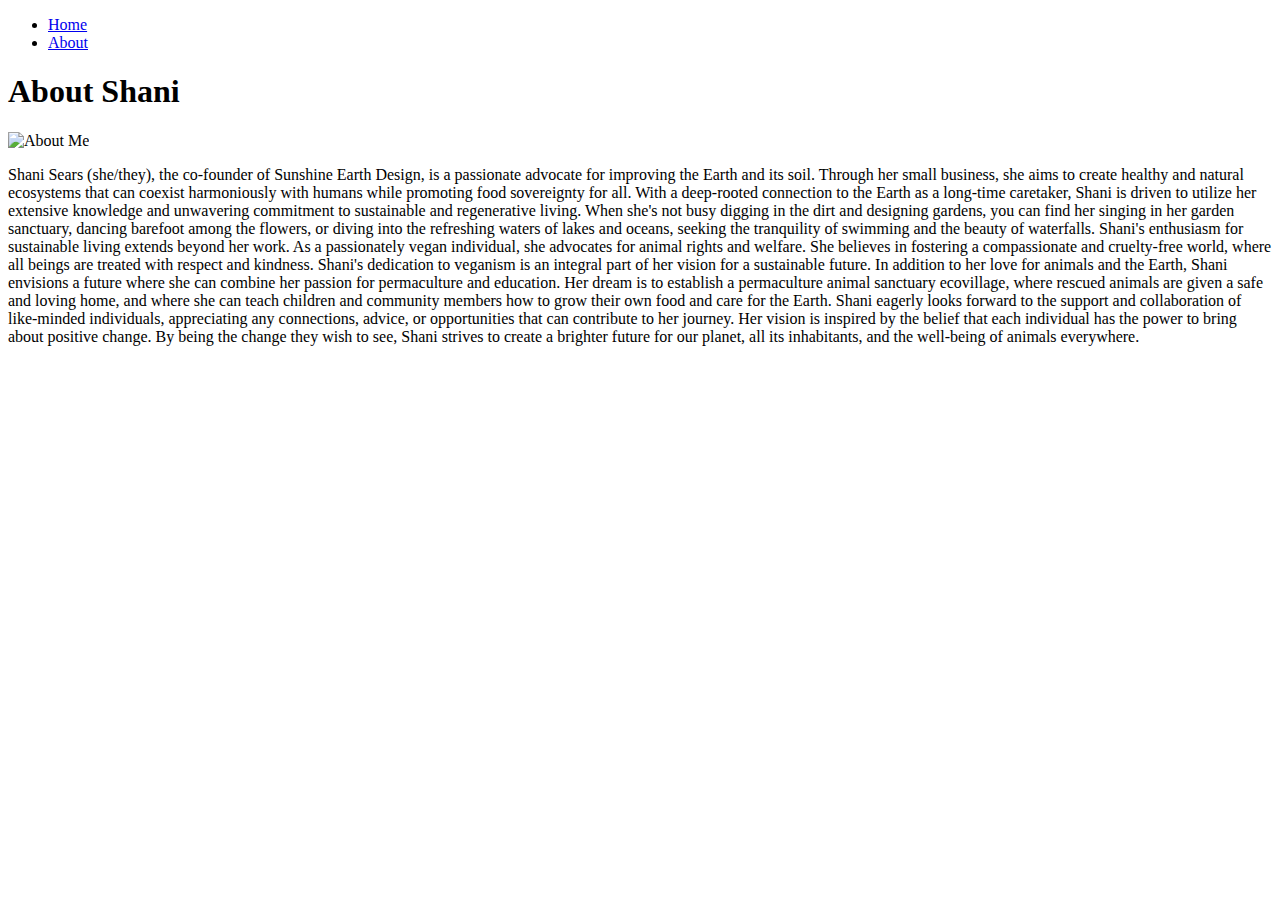
==== About.html @ d2b475af "add about" ====
<!DOCTYPE html>
<html>
<head>
    <link rel="stylesheet" href="C:\Users\Brock\buwebdev\biosite\Styling.css" type="text/css">
  <title>About Shani</title>
</head>
<body>
  <header>
    <nav>
      <ul>
        <li><a href="index.html">Home</a></li>
        <li><a href="about.html">About</a></li>
      </ul>
    </nav>
  </header>

  <main>
    <section>
      <h1>About Shani</h1>
      <img src="C:\Users\Brock\buwebdev\biosite\images\Shani Pig.jpg" alt="About Me" width="300" class="centered-image">
      <p class="lightgreen">Shani Sears (she/they), the co-founder of Sunshine Earth Design, is a passionate advocate for improving 
        the Earth and its soil. Through her small business, she aims to create healthy and natural ecosystems that can 
        coexist harmoniously with humans while promoting food sovereignty for all. With a deep-rooted connection to 
        the Earth as a long-time caretaker, Shani is driven to utilize her extensive knowledge and unwavering commitment 
        to sustainable and regenerative living. When she's not busy digging in the dirt and designing gardens, you can 
        find her singing in her garden sanctuary, dancing barefoot among the flowers, or diving into the refreshing 
        waters of lakes and oceans, seeking the tranquility of swimming and the beauty of waterfalls. Shani's enthusiasm 
        for sustainable living extends beyond her work. As a passionately vegan individual, she advocates for animal 
        rights and welfare. She believes in fostering a compassionate and cruelty-free world, where all beings are 
        treated with respect and kindness. Shani's dedication to veganism is an integral part of her vision for a 
        sustainable future. In addition to her love for animals and the Earth, Shani envisions a future where she 
        can combine her passion for permaculture and education. Her dream is to establish a permaculture animal 
        sanctuary ecovillage, where rescued animals are given a safe and loving home, and where she can teach children 
        and community members how to grow their own food and care for the Earth. Shani eagerly looks forward to the 
        support and collaboration of like-minded individuals, appreciating any connections, advice, or opportunities 
        that can contribute to her journey. Her vision is inspired by the belief that each individual has the power to 
        bring about positive change. By being the change they wish to see, Shani strives to create a brighter future 
        for our planet, all its inhabitants, and the well-being of animals everywhere.</p>
    </section>
  </main>

  <footer>
    
  </footer>
</body>
</html>
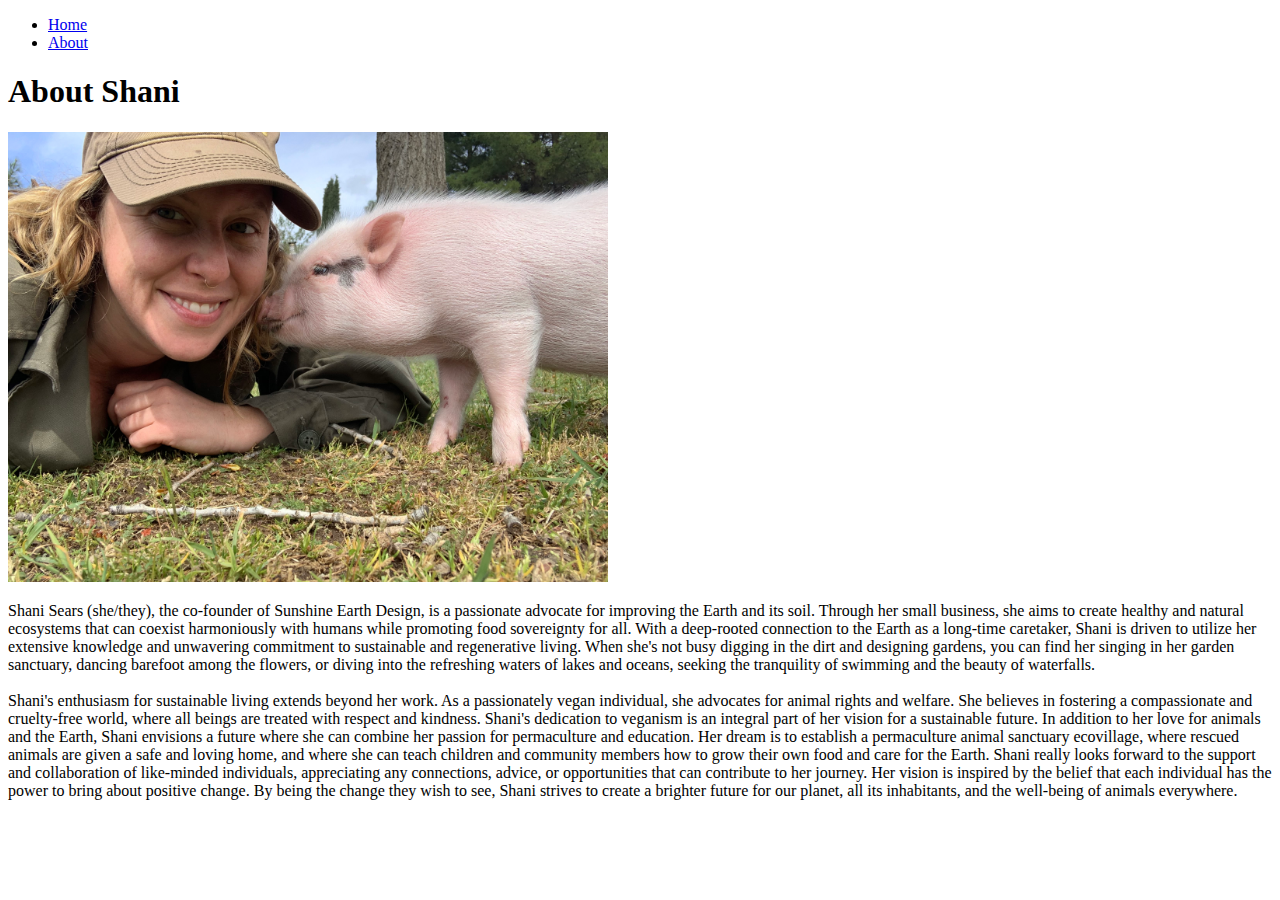
==== commit 322dbd41: "removed absolute file paths" ====
--- a/About.html
+++ b/About.html
@@ -1,7 +1,7 @@
 <!DOCTYPE html>
 <html>
 <head>
-    <link rel="stylesheet" href="C:\Users\Brock\buwebdev\biosite\Styling.css" type="text/css">
+    <link rel="stylesheet" href="biosite\Styling.css" type="text/css">
   <title>About Shani</title>
 </head>
 <body>
@@ -17,30 +17,29 @@
   <main>
     <section>
       <h1>About Shani</h1>
-      <img src="C:\Users\Brock\buwebdev\biosite\images\Shani Pig.jpg" alt="About Me" width="300" class="centered-image">
+      <img src="images/ShaniPig.jpeg" alt="About Shani" width="600" class="centered-image">
       <p class="lightgreen">Shani Sears (she/they), the co-founder of Sunshine Earth Design, is a passionate advocate for improving 
         the Earth and its soil. Through her small business, she aims to create healthy and natural ecosystems that can 
         coexist harmoniously with humans while promoting food sovereignty for all. With a deep-rooted connection to 
         the Earth as a long-time caretaker, Shani is driven to utilize her extensive knowledge and unwavering commitment 
         to sustainable and regenerative living. When she's not busy digging in the dirt and designing gardens, you can 
         find her singing in her garden sanctuary, dancing barefoot among the flowers, or diving into the refreshing 
-        waters of lakes and oceans, seeking the tranquility of swimming and the beauty of waterfalls. Shani's enthusiasm 
+        waters of lakes and oceans, seeking the tranquility of swimming and the beauty of waterfalls. <br><br>
+        Shani's enthusiasm 
         for sustainable living extends beyond her work. As a passionately vegan individual, she advocates for animal 
         rights and welfare. She believes in fostering a compassionate and cruelty-free world, where all beings are 
         treated with respect and kindness. Shani's dedication to veganism is an integral part of her vision for a 
         sustainable future. In addition to her love for animals and the Earth, Shani envisions a future where she 
         can combine her passion for permaculture and education. Her dream is to establish a permaculture animal 
         sanctuary ecovillage, where rescued animals are given a safe and loving home, and where she can teach children 
-        and community members how to grow their own food and care for the Earth. Shani eagerly looks forward to the 
+        and community members how to grow their own food and care for the Earth. Shani really looks forward to the 
         support and collaboration of like-minded individuals, appreciating any connections, advice, or opportunities 
         that can contribute to her journey. Her vision is inspired by the belief that each individual has the power to 
         bring about positive change. By being the change they wish to see, Shani strives to create a brighter future 
         for our planet, all its inhabitants, and the well-being of animals everywhere.</p>
     </section>
   </main>
-
   <footer>
-    
-  </footer>
+      </footer>
 </body>
 </html>
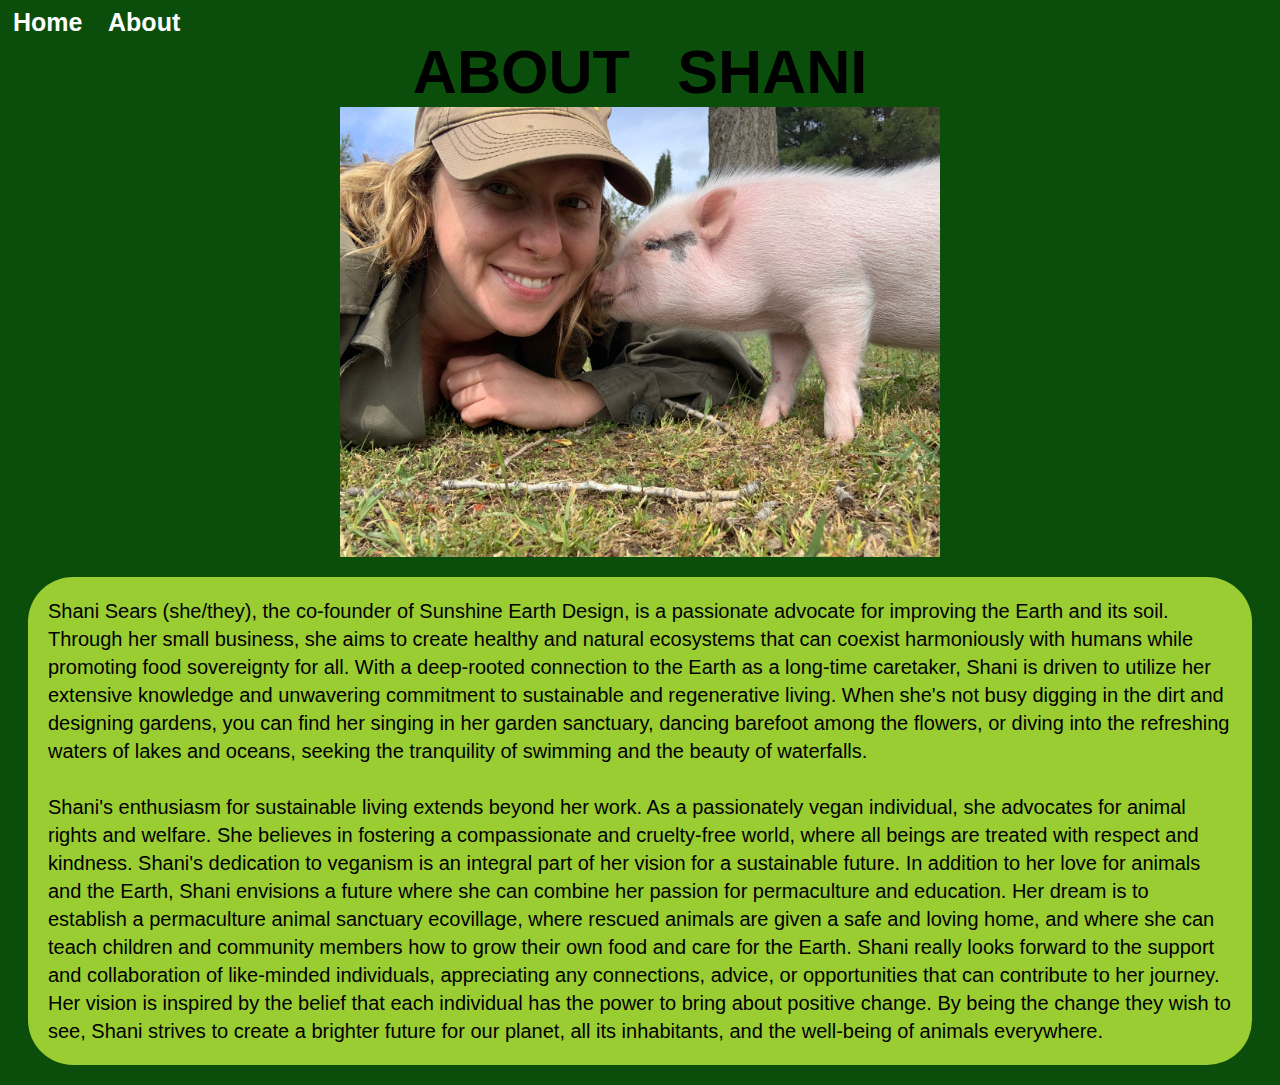
==== commit d06d5af4: "fixed image links and spacing" ====
--- a/About.html
+++ b/About.html
@@ -1,7 +1,7 @@
 <!DOCTYPE html>
 <html>
 <head>
-    <link rel="stylesheet" href="biosite\Styling.css" type="text/css">
+    <link rel="stylesheet" href="Styling.css" type="text/css">
   <title>About Shani</title>
 </head>
 <body>
@@ -17,7 +17,7 @@
   <main>
     <section>
       <h1>About Shani</h1>
-      <img src="images/ShaniPig.jpeg" alt="About Shani" width="600" class="centered-image">
+      <img src="photos/ShaniPig.jpeg" alt="About Shani" width="600" class="centered-image">
       <p class="lightgreen">Shani Sears (she/they), the co-founder of Sunshine Earth Design, is a passionate advocate for improving 
         the Earth and its soil. Through her small business, she aims to create healthy and natural ecosystems that can 
         coexist harmoniously with humans while promoting food sovereignty for all. With a deep-rooted connection to 
@@ -42,4 +42,4 @@
   <footer>
       </footer>
 </body>
-</html>
+</html>--- a/Styling.css
+++ b/Styling.css
@@ -0,0 +1,114 @@
+html,
+body {
+  font-family: 'Lato', sans-serif;
+  font-family: 'Nunito', sans-serif;
+  font-size: 20px;
+  background-color: rgb(11, 77, 11);
+}
+
+.centered-image {
+  display: block;
+  margin-left: auto;
+  margin-right: auto;
+}
+
+.lightgreen {
+  font-family: 'Lato', sans-serif;
+  font-family: 'Nunito', sans-serif;
+  font-size: 20px;
+  background-color: yellowgreen;
+  padding: 20px; 
+  margin: 20px;
+  border-radius: 45px;
+}
+
+p {
+  font-family: 'Lato', sans-serif;
+  font-weight: 400;
+  line-height: 1.4em;
+}
+
+h1, h2 {
+  font-family: 'Lato', sans-serif;
+}
+
+nav ul {
+  list-style-type: none;
+  margin: 0;
+  padding: 0;
+  display: inline;
+}
+
+nav li {
+  display: inline;
+  margin-right: 10px;
+}
+
+nav a {
+  color: #fff;
+  text-decoration: none;
+  padding: 5px;
+}
+
+nav a:hover {
+  background-color: #555;
+}
+  
+  h1 {
+    font-weight: 700;
+    text-transform: uppercase;
+    font-size: 3.052em;
+    word-spacing: 0.5em;
+    margin: 0;
+    text-align: center;
+  }
+  
+  h2 {
+    font-weight: 500;
+    font-size: 2.441em;
+    word-spacing: 0.2em;
+    margin: 0;
+    text-align: center;
+    padding-top: 15px;
+  }
+
+  .image-container {
+    display: flex;
+    justify-content: space-between;
+    margin: 0 5px;
+  }
+  .image-container img {
+    margin-right: 5%;
+    margin-left: 5%
+  }
+  
+  
+  address {
+    font-family: 'Nunito', sans-serif;
+    text-align: center;
+  }
+  
+  a {
+    font-size: 1.25em;
+    font-weight: bold;
+    color: greenyellow;
+    text-decoration: none;
+  }
+  
+  a:hover {
+    text-decoration: underline;
+    background-color: #D6A800;
+  }
+  
+  .sentence {
+    font-style: italic;
+  }
+  
+  .intro {
+    font-weight: bold;
+    text-align: center;
+    background-color: yellowgreen
+  }
+  #h3{
+    text-align: center;
+  }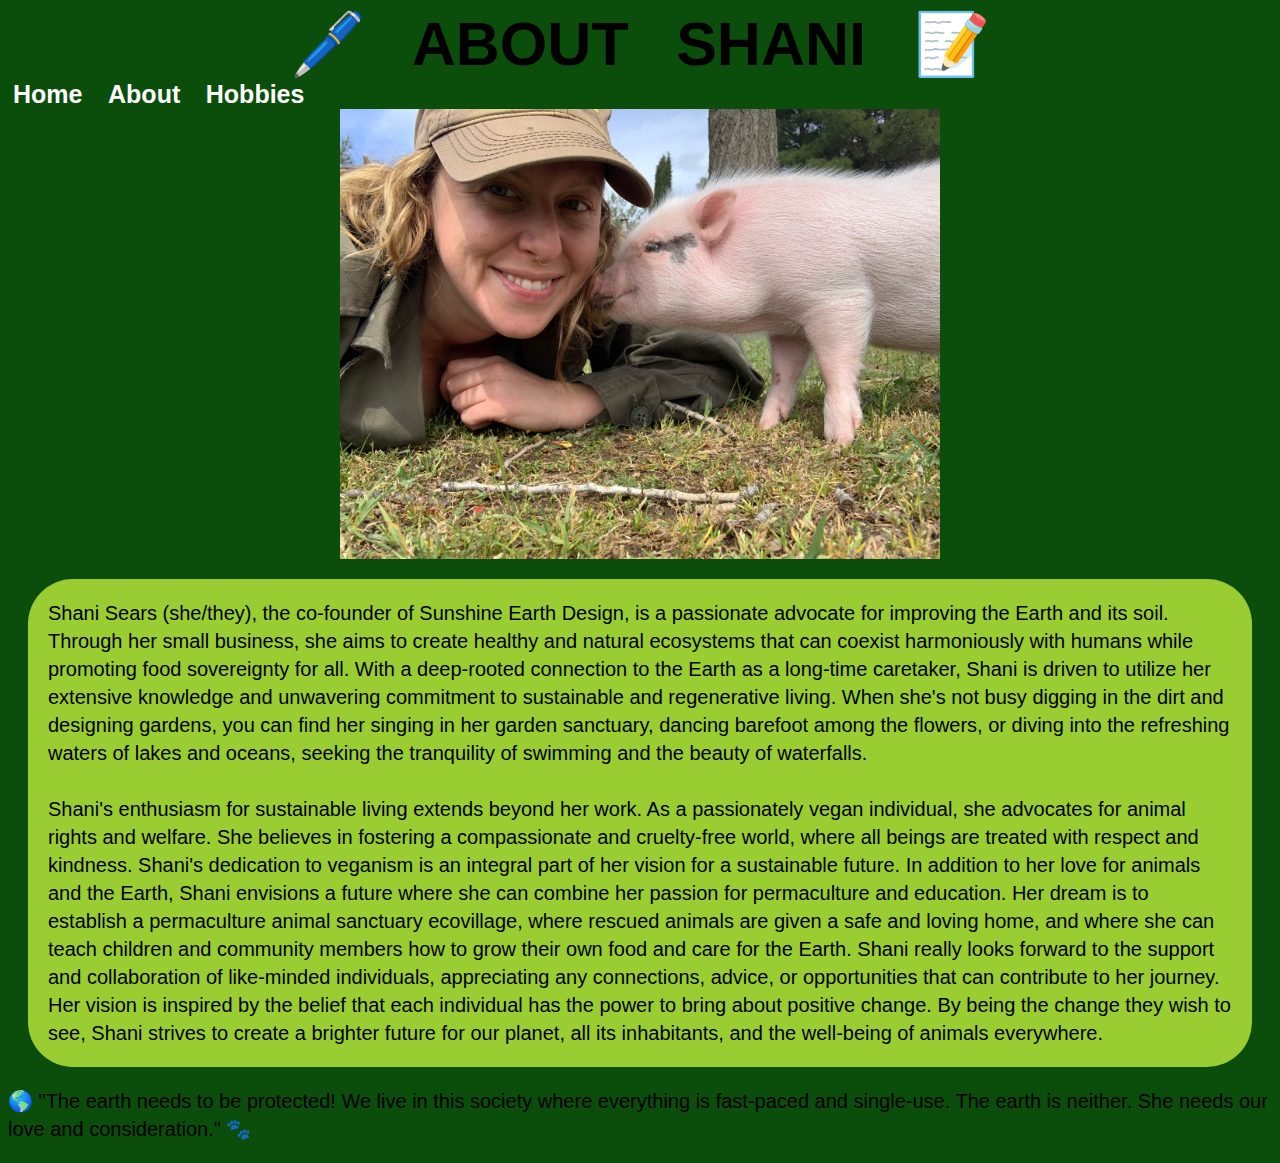
==== commit cd43f1f2: "added cute stickers to the header. Added Shani quote to footer." ====
--- a/About.html
+++ b/About.html
@@ -5,18 +5,19 @@
   <title>About Shani</title>
 </head>
 <body>
+  <h1>🖊️ About Shani 📝</h1>
   <header>
     <nav>
       <ul>
         <li><a href="index.html">Home</a></li>
-        <li><a href="about.html">About</a></li>
+        <li><a href="About.html">About</a></li>
+        <li><a href="Hobbies.html">Hobbies</a></li>
       </ul>
     </nav>
   </header>
 
   <main>
     <section>
-      <h1>About Shani</h1>
       <img src="photos/ShaniPig.jpeg" alt="About Shani" width="600" class="centered-image">
       <p class="lightgreen">Shani Sears (she/they), the co-founder of Sunshine Earth Design, is a passionate advocate for improving 
         the Earth and its soil. Through her small business, she aims to create healthy and natural ecosystems that can 
@@ -40,6 +41,8 @@
     </section>
   </main>
   <footer>
-      </footer>
+    <p class="footer-quote">🌎 "The earth needs to be protected! We live in this society where everything is fast-paced and single-use. 
+      The earth is neither. She needs our love and consideration." 🐾</p>
+  </footer>
 </body>
 </html>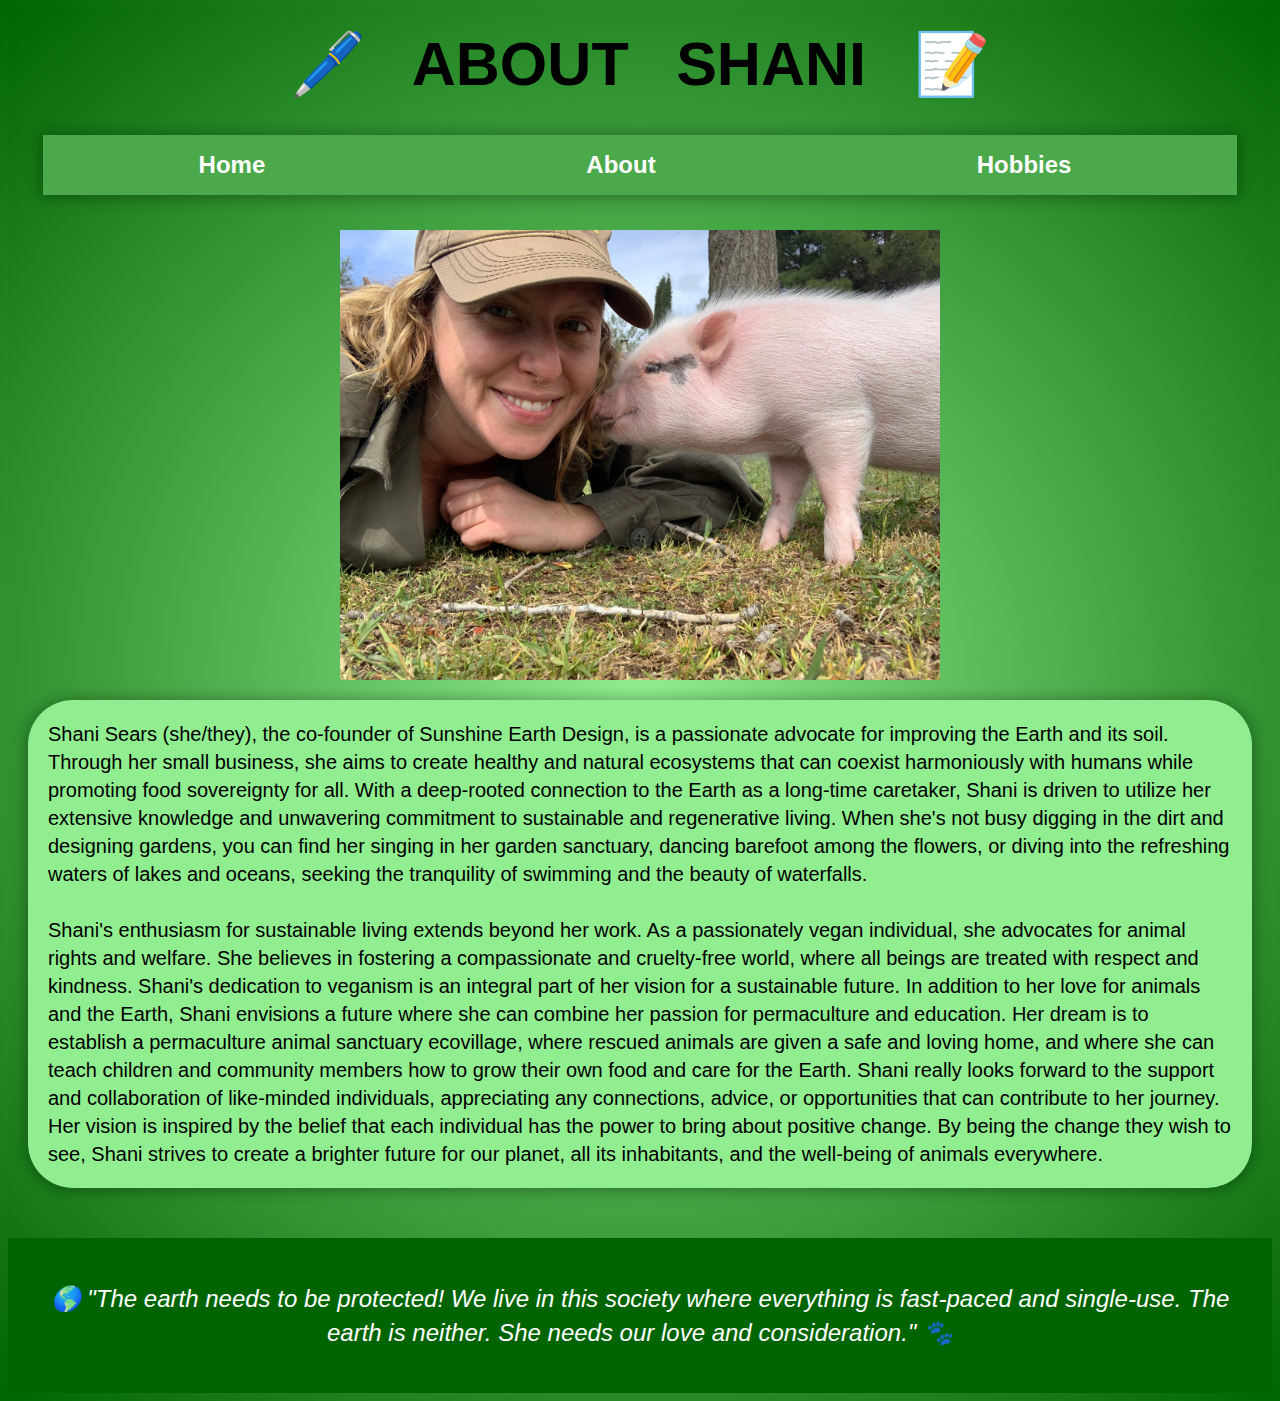
==== commit 1115a747: "fixed focus and w3 errors" ====
--- a/About.html
+++ b/About.html
@@ -1,48 +1,49 @@
 <!DOCTYPE html>
-<html>
-<head>
+<html lang="en">
+  <head>
+    <title>About Shani</title>
     <link rel="stylesheet" href="Styling.css" type="text/css">
-  <title>About Shani</title>
-</head>
-<body>
-  <h1>🖊️ About Shani 📝</h1>
-  <header>
-    <nav>
-      <ul>
-        <li><a href="index.html">Home</a></li>
-        <li><a href="About.html">About</a></li>
-        <li><a href="Hobbies.html">Hobbies</a></li>
-      </ul>
-    </nav>
-  </header>
-
-  <main>
-    <section>
-      <img src="photos/ShaniPig.jpeg" alt="About Shani" width="600" class="centered-image">
-      <p class="lightgreen">Shani Sears (she/they), the co-founder of Sunshine Earth Design, is a passionate advocate for improving 
-        the Earth and its soil. Through her small business, she aims to create healthy and natural ecosystems that can 
-        coexist harmoniously with humans while promoting food sovereignty for all. With a deep-rooted connection to 
-        the Earth as a long-time caretaker, Shani is driven to utilize her extensive knowledge and unwavering commitment 
-        to sustainable and regenerative living. When she's not busy digging in the dirt and designing gardens, you can 
-        find her singing in her garden sanctuary, dancing barefoot among the flowers, or diving into the refreshing 
-        waters of lakes and oceans, seeking the tranquility of swimming and the beauty of waterfalls. <br><br>
-        Shani's enthusiasm 
-        for sustainable living extends beyond her work. As a passionately vegan individual, she advocates for animal 
-        rights and welfare. She believes in fostering a compassionate and cruelty-free world, where all beings are 
-        treated with respect and kindness. Shani's dedication to veganism is an integral part of her vision for a 
-        sustainable future. In addition to her love for animals and the Earth, Shani envisions a future where she 
-        can combine her passion for permaculture and education. Her dream is to establish a permaculture animal 
-        sanctuary ecovillage, where rescued animals are given a safe and loving home, and where she can teach children 
-        and community members how to grow their own food and care for the Earth. Shani really looks forward to the 
-        support and collaboration of like-minded individuals, appreciating any connections, advice, or opportunities 
-        that can contribute to her journey. Her vision is inspired by the belief that each individual has the power to 
-        bring about positive change. By being the change they wish to see, Shani strives to create a brighter future 
-        for our planet, all its inhabitants, and the well-being of animals everywhere.</p>
-    </section>
-  </main>
-  <footer>
-    <p class="footer-quote">🌎 "The earth needs to be protected! We live in this society where everything is fast-paced and single-use. 
-      The earth is neither. She needs our love and consideration." 🐾</p>
-  </footer>
-</body>
-</html>+  </head>
+  <body>
+    <h1>🖊️ About Shani 📝</h1>
+    <header>
+      <nav>
+        <ul>
+          <li><a href="index.html">Home</a></li>
+          <li><a href="About.html">About</a></li>
+          <li><a href="Hobbies.html">Hobbies</a></li>
+        </ul>
+      </nav>
+    </header>
+    <img
+      src="photos/ShaniPig.jpeg"
+      alt="Shani has been a regular volunteer at Farm Animal Sanctuary. Interacting with the animals brings joy to Shani, as well as to the animals."
+      title="Shani has been a regular volunteer at Farm Animal Sanctuary. Interacting with the animals brings joy to Shani, as well as to the animals."
+      width="600"
+      class="centered-image"
+      tabindex="0">
+    <p class="lightgreen" tabindex="0">
+      Shani Sears (she/they), the co-founder of Sunshine Earth Design, is a passionate advocate for improving the Earth and its soil. Through her small 
+      business, she aims to create healthy and natural ecosystems that can coexist harmoniously with humans while promoting food sovereignty for all. 
+      With a deep-rooted connection to the Earth as a long-time caretaker, Shani is driven to utilize her extensive knowledge and unwavering commitment 
+      to sustainable and regenerative living. When she's not busy digging in the dirt and designing gardens, you can find her singing in her garden 
+      sanctuary, dancing barefoot among the flowers, or diving into the refreshing waters of lakes and oceans, seeking the tranquility of swimming and 
+      the beauty of waterfalls. 
+      <br><br> 
+      Shani's enthusiasm for sustainable living extends beyond her work. As a passionately vegan individual, she advocates for animal rights and welfare. 
+      She believes in fostering a compassionate and cruelty-free world, where all beings are treated with respect and kindness. Shani's dedication to 
+      veganism is an integral part of her vision for a sustainable future. In addition to her love for animals and the Earth, Shani envisions a future 
+      where she can combine her passion for permaculture and education. Her dream is to establish a permaculture animal sanctuary ecovillage, where 
+      rescued animals are given a safe and loving home, and where she can teach children and community members how to grow their own food and care for 
+      the Earth. Shani really looks forward to the support and collaboration of like-minded individuals, appreciating any connections, advice, or 
+      opportunities that can contribute to her journey. Her vision is inspired by the belief that each individual has the power to bring about positive 
+      change. By being the change they wish to see, Shani strives to create a brighter future for our planet, all its inhabitants, and the well-being of 
+      animals everywhere.
+    </p>
+    <footer>
+      <p class="footer-quote" tabindex="0">
+        🌎 "The earth needs to be protected! We live in this society where everything is fast-paced and single-use. The earth is neither. She needs our love and consideration." 🐾
+      </p>
+    </footer>
+  </body>
+</html>
--- a/Styling.css
+++ b/Styling.css
@@ -3,7 +3,8 @@
   font-family: 'Lato', sans-serif;
   font-family: 'Nunito', sans-serif;
   font-size: 20px;
-  background-color: rgb(11, 77, 11);
+  background: radial-gradient(circle at center, lightgreen, darkgreen);
+  
 }
 
 .centered-image {
@@ -16,9 +17,10 @@
   font-family: 'Lato', sans-serif;
   font-family: 'Nunito', sans-serif;
   font-size: 20px;
-  background-color: yellowgreen;
+  background-color: lightgreen;
   padding: 20px; 
-  margin: 20px;
+  margin: 20px 20px 50px 20px;
+  box-shadow: 0px 1px 13px 3px rgba(0, 0, 0, 0.288);
   border-radius: 45px;
 }
 
@@ -28,30 +30,48 @@
   line-height: 1.4em;
 }
 
-h1, h2 {
+h1 {
   font-family: 'Lato', sans-serif;
+  padding-top:20px;
+}
+
+h2 {
+  font-family: 'Lato', sans-serif;
+}
+
+header {
+  background: #4ba84b;
+  height: 60px;
+  line-height: 60px;
+  box-shadow: 0px 1px 13px 3px rgba(0, 0, 0, 0.288);
+  margin:35px;
 }
 
 nav ul {
   list-style-type: none;
   margin: 0;
   padding: 0;
-  display: inline;
+  display: flex;
+  justify-content: space-around;
 }
 
 nav li {
-  display: inline;
+  display: inline-block;
   margin-right: 10px;
 }
 
 nav a {
   color: #fff;
   text-decoration: none;
-  padding: 5px;
+  font-size: 1.2em;
 }
 
 nav a:hover {
-  background-color: #555;
+  color: #000;
+  background: #fff;
+  padding: 6px 10px;
+  border-radius: 5px;
+  box-shadow: 0px 1px 13px 3px rgba(0, 0, 0, 0.384);
 }
   
   h1 {
@@ -70,7 +90,11 @@
     margin: 0;
     text-align: center;
     padding-top: 15px;
-  }
+    padding-bottom:15px;
+    color: #32CD32; 
+    text-shadow: 2px 2px 4px #000000; 
+}
+
 
   .image-container {
     display: flex;
@@ -111,4 +135,28 @@
   }
   #h3{
     text-align: center;
-  }+  }
+  .hobbies-container {
+    display: flex;
+    justify-content: space-between;
+    flex-wrap: wrap;
+}
+
+.hobby {
+    flex: 0 0 30%;
+    box-sizing: border-box;
+    margin: 15px;
+    text-align: center;
+}
+
+footer {
+  background-color: darkgreen;
+  color: white;
+  text-align: center;
+  padding: 20px;
+}
+
+.footer-quote {
+  font-style: italic;
+  font-size: 1.2em;
+}